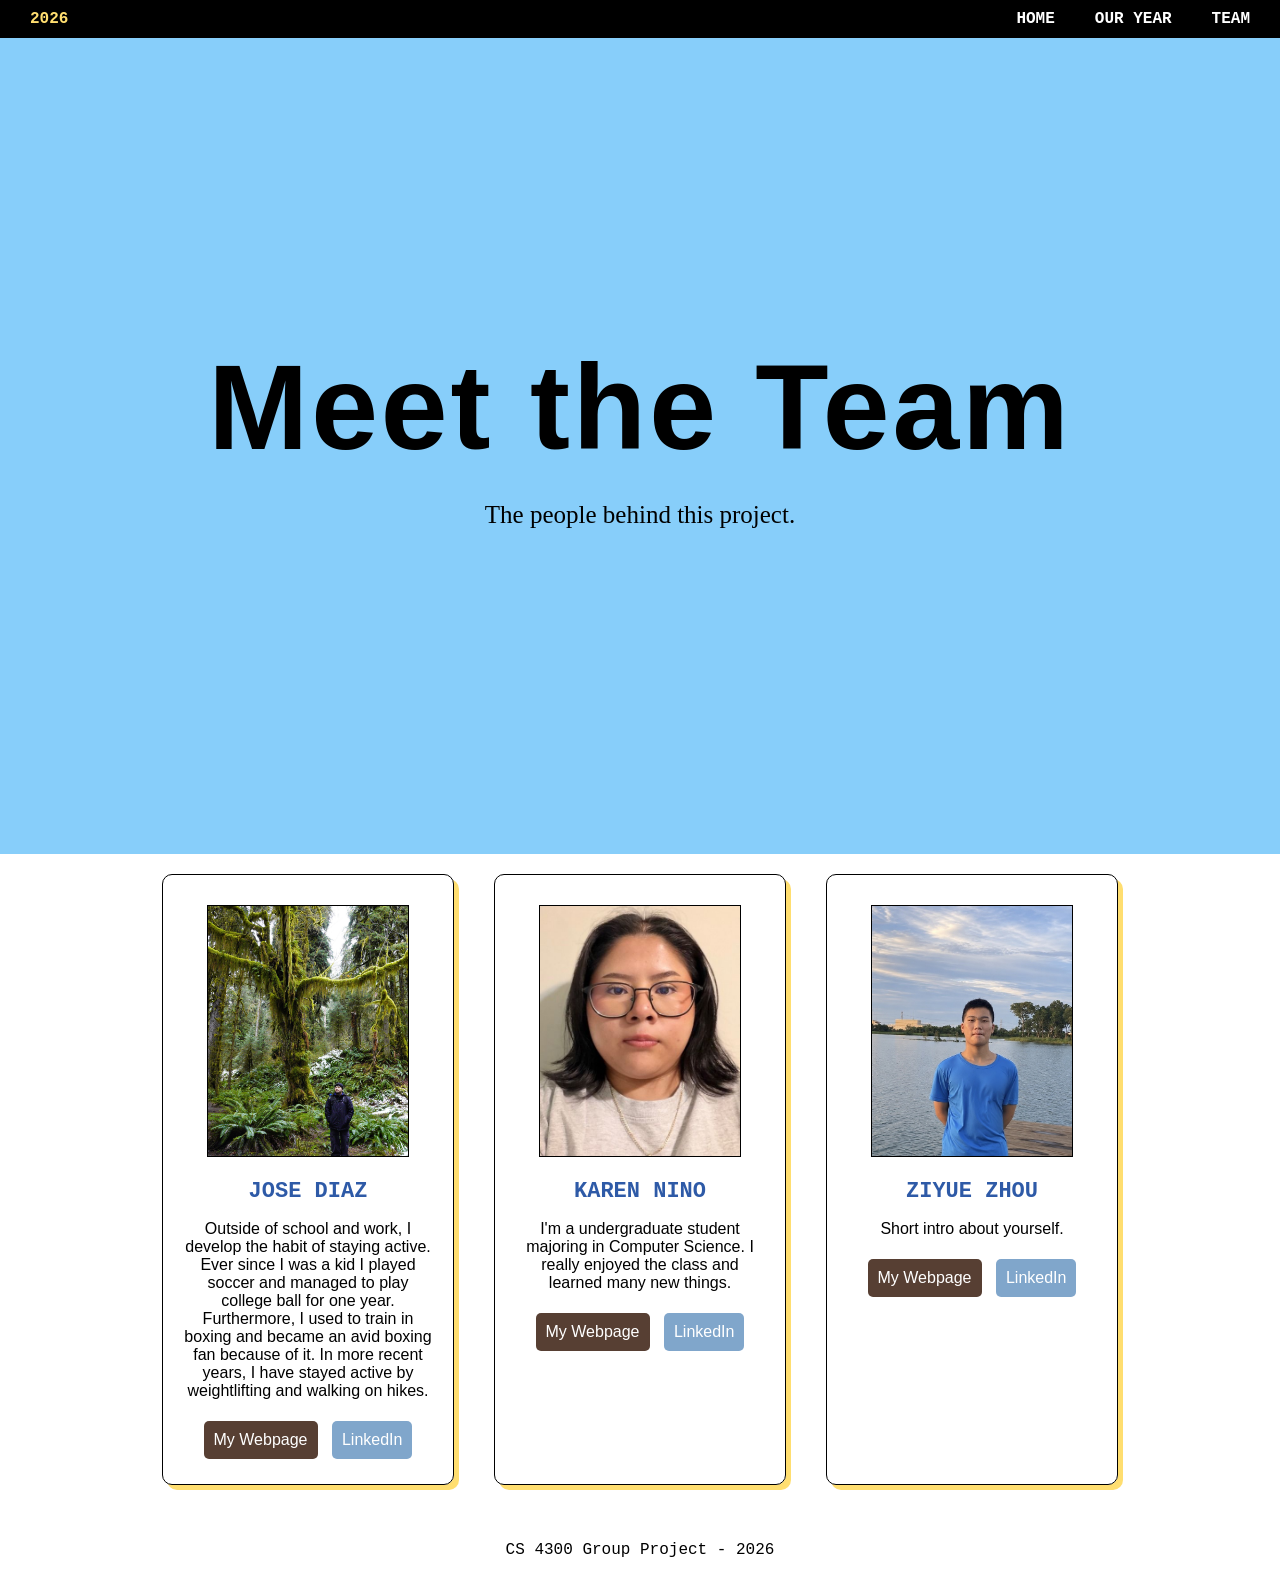
==== team.html @ a6fd78b5 "Update team.html" ====
<!DOCTYPE html>
<html>
<head>
    <meta charset="UTF-8">
    <meta name="viewport" content="width=device-width, initial-scale=1.0">
    <title>Our Team</title>
    <link rel="stylesheet" href="css/style.css">
</head>
<body>
    <header>
        <nav>
            <ul class="lists">
                <li class="site-name">2026</li>
                <div class="group-list">
                    <li><a href="index.html">Home</a></li>
                    <li><a href="index.html#our-year">Our Year</a></li>
                    <li><a href="team.html">Team</a></li>
                </div>
            </ul>
        </nav>
    </header>

    <div class="title">
        <h1>Meet the Team</h1>
        <p>The people behind this project.</p>
    </div>


    <div class="team-container">

            <!-- ===== JOSE DIAZ ===== -->
            <div class="box team-card">
                <div class="picture-container">
                    <img src="images/jose.jpg" class="picture" alt="Jose Diaz">
                </div>
                <h3>Jose Diaz</h3>
                
                <p>Outside of school and work, I develop the habit of staying active. Ever since I was a kid I played soccer and managed to play college ball for one year. Furthermore, I used to train in boxing and became an avid boxing fan because of it. In more recent years, I have stayed active by weightlifting and walking on hikes. </p>
                <a href="https://josegerard08.github.io/personal-website/" class="button webpage" target="_blank">My Webpage</a>
                <a href="https://www.linkedin.com/in/jose-diaz-4957541b0" class="button linkedin" target="_blank">LinkedIn</a>
            </div>

            <!-- ===== Karen Nino ===== -->
            <div class="box team-card">
                <div class="picture-container">
                    <img src="images/karen.jpg" class="picture" alt="Karen Nino">
                </div>
                <h3>Karen Nino</h3>
               
                <p>I'm a undergraduate student majoring in Computer Science. I really enjoyed the class and learned many new things. </p>
                <a href="#" class="button webpage" target="_blank">My Webpage</a>
                <a href="#" class="button linkedin" target="_blank">LinkedIn</a>
            </div>

            <!-- ===== Ziyue Zhou ===== -->
            <div class="box team-card">
                <div class="picture-container">
                    <img src="images/zhou.jpg" class="picture" alt="Ziyue Zhou">
                </div>
                <h3>Ziyue Zhou</h3>
                
                <p>Short intro about yourself.</p>
                <a href="#" class="button webpage" target="_blank">My Webpage</a>
                <a href="#" class="button linkedin" target="_blank">LinkedIn</a>
            </div>

           
    </div>

    <footer>
        <p>CS 4300 Group Project - 2026</p>
    </footer>

    <script src="js/script.js"></script>
</body>
</html>
---- css/style.css ----
/* Shared styles for every page */

body {
    margin: 0;
    padding: 0;
    font-family: Verdana, Geneva, Tahoma, sans-serif;
}

a {
    color: white;
    text-decoration: none;
}

/* ---------- Navbar ---------- */
.lists {
    display: flex;
    flex-direction: row;
    justify-content: space-between;
    align-items: center;
    background-color: black;
    padding: 10px 30px;
    margin: 0;
    position: sticky;
    top: 0;
}

.group-list {
    display: flex;
    flex-direction: row;
}

li {
    list-style: none;
    padding-left: 40px;
    font-family: 'Courier New', Courier, monospace;
    font-weight: bold;
    text-transform: uppercase;
}

.site-name {
    color: #FFDE70 ;
    padding-left: 0;
}

li a:hover {
    color: #FFDE70;
}

/* ---------- Main title Background Images ---------- */
.image1{
    position: absolute;
    bottom: 500px; 
    right: 250px;  
}
.image2{
    position: absolute;
    bottom: 500px; 
    left: 250px;  
}
.image3{
    position: absolute;
    transform:rotate(25deg);
    bottom: 550px; 
    right: 330px;  
}
.image4{
    position: absolute;
    transform: rotate(5deg);
    bottom: 550px; 
    left: 330px;  
}
.image5{
    position: absolute;
    bottom: -70px; 
    right: 570px;  
}
.image6{
    position: absolute;
    transform:rotate(15deg);
    bottom: 220px; 
    left: 300px;  
}
.image7{
    position: absolute;
    transform:rotate(-25deg);
    bottom: 220px; 
    right: 280px;  
}


/* ---------- Main title ---------- */
.title {
    text-align: center;
    padding: 300px 20px;
    background-color: lightskyblue;
}

.title h1 {
    font-family: impact, charcoal, sans-serif;
    font-size: 120px;
    letter-spacing: 3px;
    margin: 0;
}

.title p {
    font-family: palatino linotype, book antiqua, palatino, serif;
    font-size: 25px;
}

/* ---------- Boxes (each member's section) ---------- */
.box {
    border-radius: 10px;
    border: 1px solid black;
    padding: 20px;
    margin: 20px;
    box-shadow: 5px 5px #FFDE70;
}

.box:hover {
    box-shadow: 9px 9px #573F33;
}

.section-title {
    font-size: 25px;
    color: #513229;
    letter-spacing: 1px;
    font-family: Georgia,sefir;
    text-align: center;
}

.member-content {
    display: flex;
    flex-direction: row;
    align-items: center;
}

.picture-container {
    width: 200px;
    height: 250px;
    margin: 10px 30px 10px 10px;
    border: 1px solid black;
    flex-shrink: 0;
}

.picture {
    width: 100%;
    height: 100%;
    object-fit: cover;
    display: block;
}

h2 {
    font-family: Arial black, gardget, sans-serif;
    color: #513229;
    font-size: 30px;
}
h3 {
    font-family: 'Courier New', Courier, monospace;
    color: #2E5AA7;
    font-size: 22px;
    text-transform: uppercase;
    margin-bottom: 5px;
}

.read-more {
    font-family: 'Courier New', Courier, monospace;
    cursor: pointer;
}

.read-more:hover {
    background-color: #B9D9EB;
}

/* ---------- Team page ---------- */
.team-container {
    display: flex;
    flex-direction: row;
    flex-wrap: wrap;
    justify-content: center;
}

.team-card {
    width: 250px;
    text-align: center;
}

.team-card .picture-container {
    margin: 10px auto;
}

.button {
    display: inline-block;
    padding: 10px;
    margin: 5px;
    border-radius: 5px;
    color: white;
}

.linkedin {
    background-color: #80A6CB;
}

.webpage {
    background-color: #573F33;
}

.button:hover {
    color: #FFDE70;
}

/* ---------- Footer ---------- */
footer {
    text-align: center;
    padding: 20px;
    font-family: 'Courier New', Courier, monospace;
}

/* ---------- Phones ---------- */
@media (max-width: 700px) {
    .member-content {
        flex-direction: column;
    }
    .lists {
        flex-direction: column;
    }
    li {
        padding-left: 10px;
    }
}
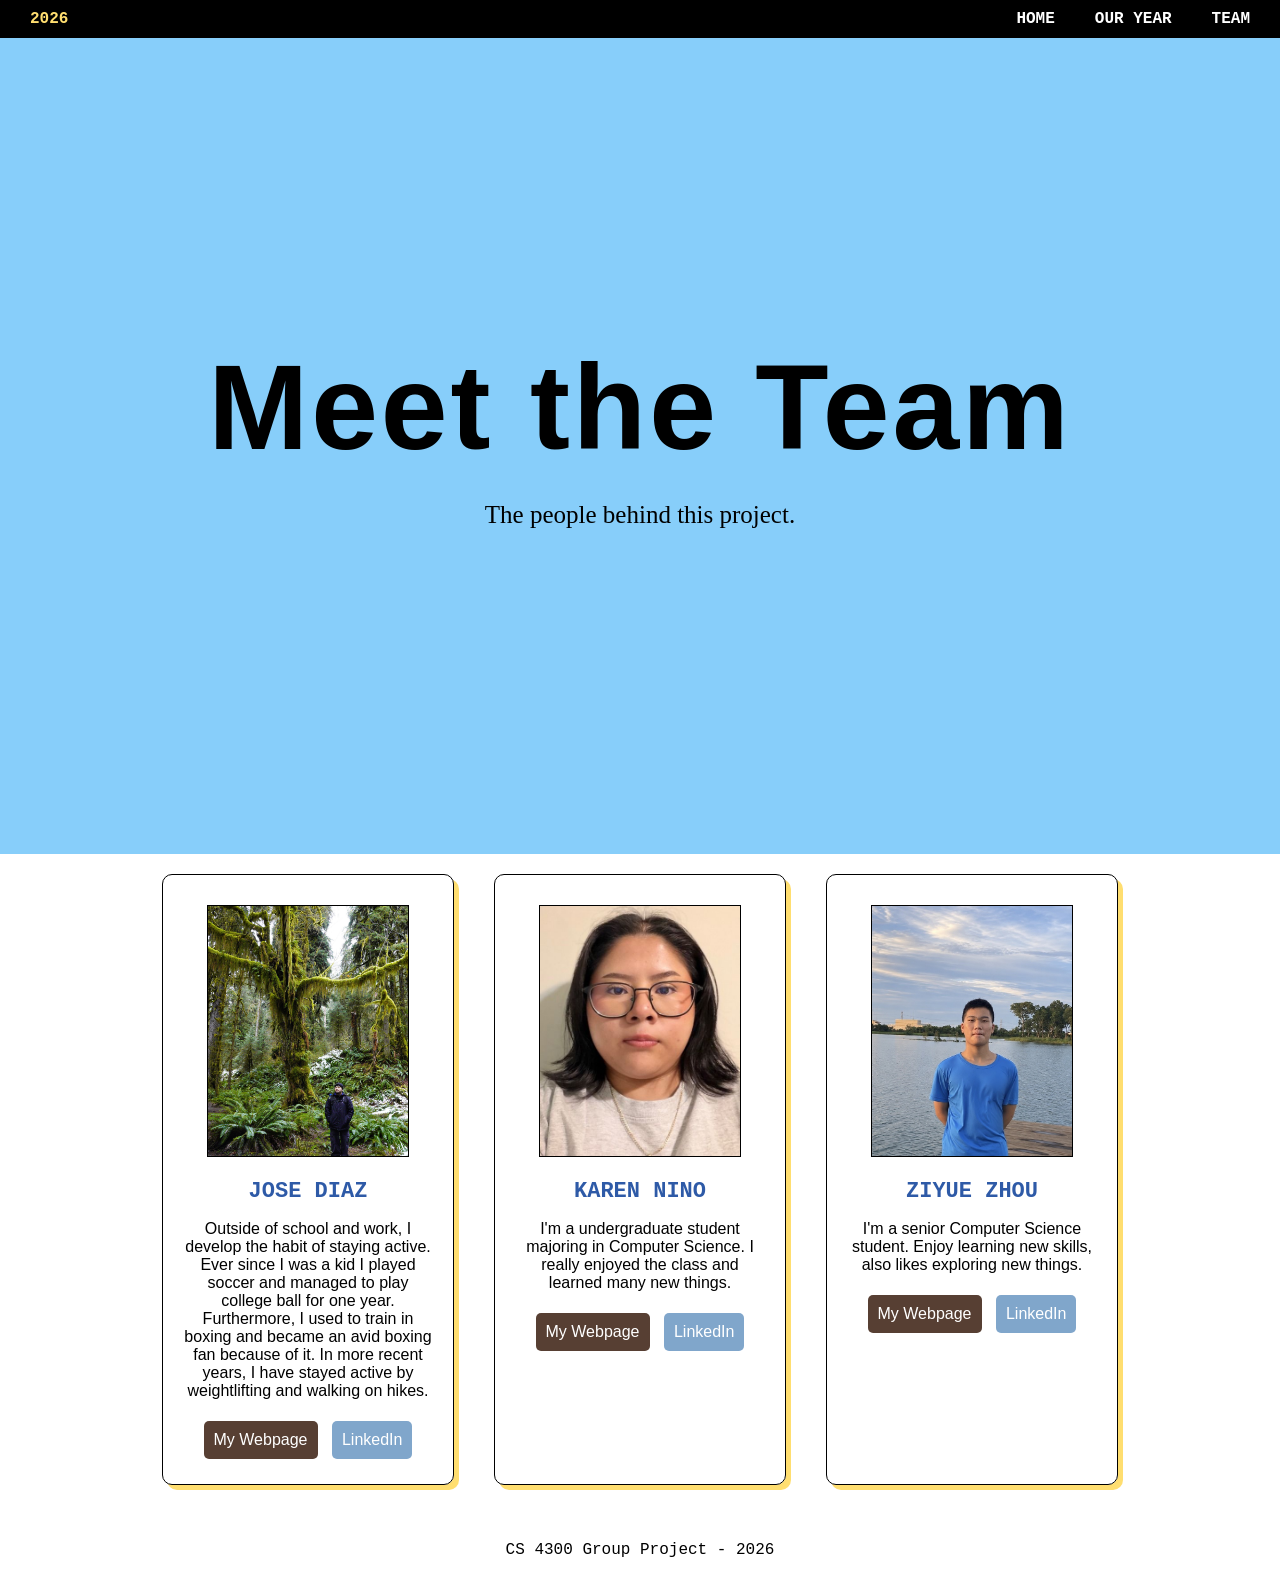
==== commit c75ef456: "Update team.html" ====
--- a/team.html
+++ b/team.html
@@ -59,7 +59,7 @@
                 </div>
                 <h3>Ziyue Zhou</h3>
                 
-                <p>Short intro about yourself.</p>
+                <p>I'm a senior Computer Science student. Enjoy learning new skills, also likes exploring new things.</p>
                 <a href="#" class="button webpage" target="_blank">My Webpage</a>
                 <a href="#" class="button linkedin" target="_blank">LinkedIn</a>
             </div>
